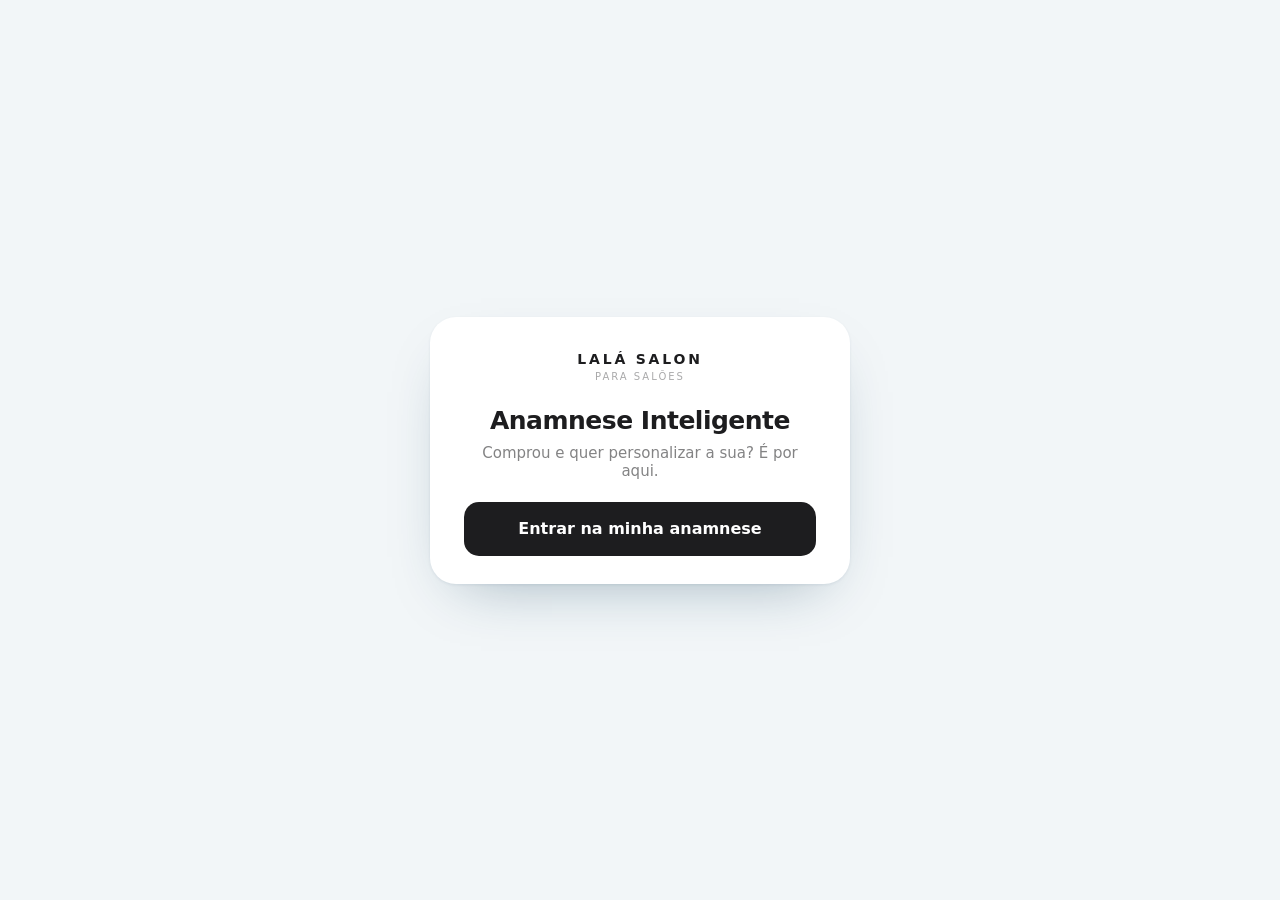
==== index.html @ 6a84ead7 "a raiz do lailasalon.com.br" ====
<!doctype html><html lang="pt-BR"><head><meta charset="utf-8">
<meta name="viewport" content="width=device-width,initial-scale=1">
<title>Lalá Salon</title>
<style>
*{margin:0;padding:0;box-sizing:border-box}
body{min-height:100vh;display:grid;place-items:center;background:#F2F6F8;color:#1D1D1F;
  font-family:-apple-system,BlinkMacSystemFont,system-ui,'SF Pro Display','SF Pro Text',
  'Helvetica Neue',Helvetica,Arial,sans-serif;-webkit-font-smoothing:antialiased;padding:26px}
.c{background:#fff;border-radius:26px;padding:34px 34px 28px;max-width:420px;width:100%;
  text-align:center;box-shadow:0 1px 3px rgba(9,55,84,.08), 0 24px 60px -30px rgba(9,55,84,.4)}
.m{font-size:14px;font-weight:600;letter-spacing:2.8px;text-transform:uppercase}
.m small{display:block;font-size:10px;font-weight:400;letter-spacing:2px;
  color:rgba(29,29,31,.38);margin-top:4px}
h1{font-size:25px;font-weight:700;letter-spacing:-.5px;margin-top:24px}
p{font-size:15px;color:rgba(29,29,31,.55);margin-top:9px}
a{display:block;margin-top:22px;height:54px;line-height:54px;border-radius:15px;
  background:#1D1D1F;color:#fff;text-decoration:none;font-size:16px;font-weight:600}
</style></head><body>
<div class="c">
  <div class="m">LALÁ SALON<small>para salões</small></div>
  <h1>Anamnese Inteligente</h1>
  <p>Comprou e quer personalizar a sua? É por aqui.</p>
  <a href="/anamnese/">Entrar na minha anamnese</a>
</div>
</body></html>
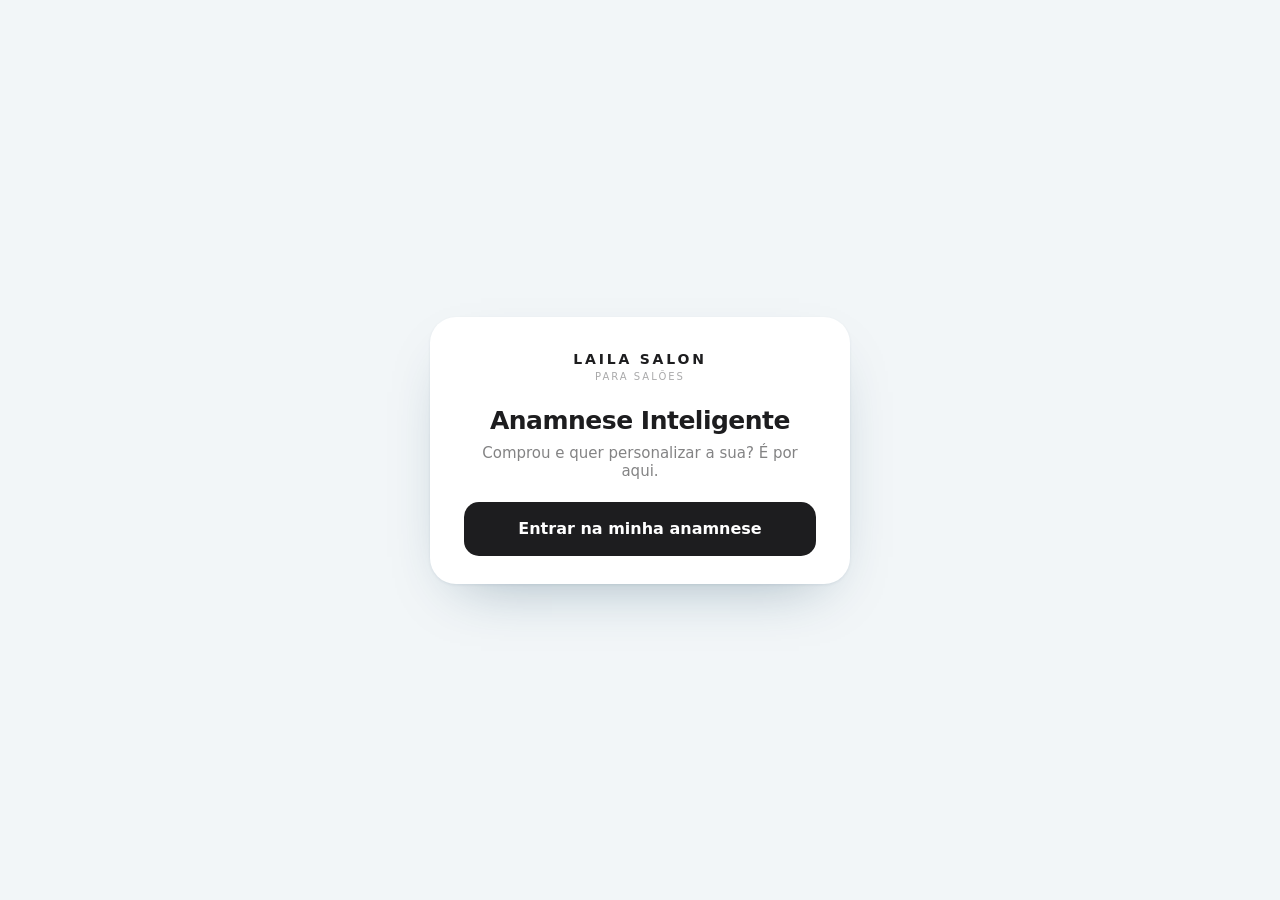
==== commit c7634450: "LAILA SALON, nao Lala" ====
--- a/index.html
+++ b/index.html
@@ -1,6 +1,6 @@
 <!doctype html><html lang="pt-BR"><head><meta charset="utf-8">
 <meta name="viewport" content="width=device-width,initial-scale=1">
-<title>Lalá Salon</title>
+<title>Laila Salon</title>
 <style>
 *{margin:0;padding:0;box-sizing:border-box}
 body{min-height:100vh;display:grid;place-items:center;background:#F2F6F8;color:#1D1D1F;
@@ -17,7 +17,7 @@
   background:#1D1D1F;color:#fff;text-decoration:none;font-size:16px;font-weight:600}
 </style></head><body>
 <div class="c">
-  <div class="m">LALÁ SALON<small>para salões</small></div>
+  <div class="m">LAILA SALON<small>para salões</small></div>
   <h1>Anamnese Inteligente</h1>
   <p>Comprou e quer personalizar a sua? É por aqui.</p>
   <a href="/anamnese/">Entrar na minha anamnese</a>
